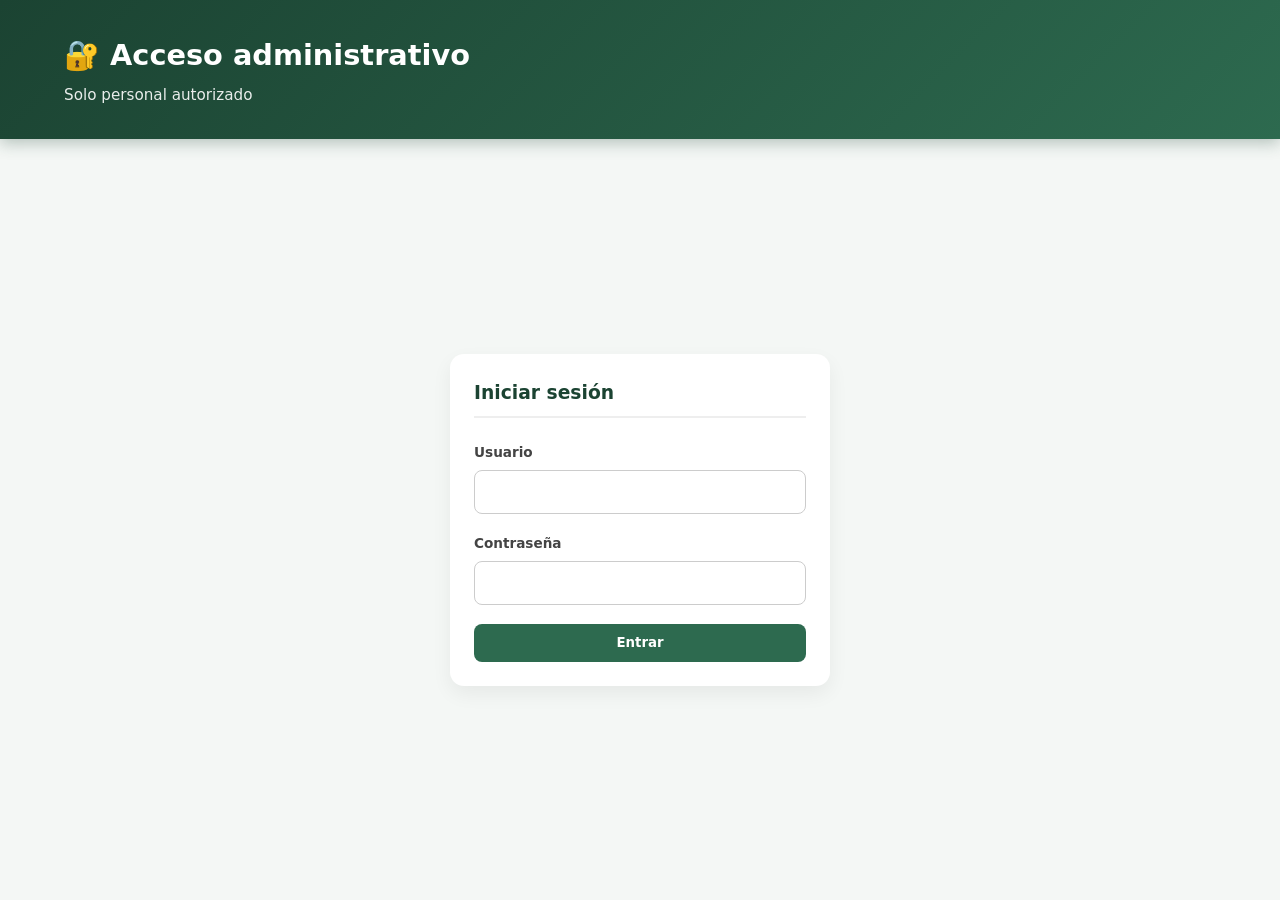
==== admin.html @ f56336c7 "feat(admin): agregar login y panel CRUD conectados a la API login.html/login.js autentican contra ap" ====
<!DOCTYPE html>
<html lang="es">
<head>
    <meta charset="UTF-8">
    <meta name="viewport" content="width=device-width, initial-scale=1.0">
    <title>Panel CRUD | Frescos del Día</title>
    <link rel="stylesheet" href="css/estilos.css">
</head>
<body>

    <header class="header-principal header-admin">
        <div>
            <h1>⚙️ Panel de Control de Perecederos</h1>
            <p>Gestión de lotes, stock y control de fechas de caducidad</p>
        </div>
        <button id="btn-logout" class="btn btn-peligro">Cerrar Sesión</button>
    </header>

    <main class="contenedor layout-admin">

        <aside class="panel-card">
            <h3 id="titulo-form">➕ Registrar Producto</h3>
            <div id="error-form" class="mensaje-error" hidden></div>

            <form id="form-producto">
                <input type="hidden" id="producto-id">

                <div class="grupo-form">
                    <label for="nombre">Nombre del Producto</label>
                    <input type="text" id="nombre" maxlength="100" required placeholder="Ej: Leche Entera 1L">
                </div>

                <div class="grupo-form">
                    <label for="categoria">Categoría</label>
                    <select id="categoria" required>
                        <option value="Lácteos">Lácteos</option>
                        <option value="Cárnicos">Cárnicos</option>
                        <option value="Frutas y Verduras">Frutas y Verduras</option>
                        <option value="Panadería">Panadería</option>
                    </select>
                </div>

                <div class="grupo-form">
                    <label for="lote">Código de Lote</label>
                    <input type="text" id="lote" maxlength="30" required placeholder="Ej: LT-2026-05">
                </div>

                <div class="fila-form">
                    <div class="grupo-form">
                        <label for="precio">Precio Unitario ($)</label>
                        <input type="number" step="100" min="0" id="precio" required>
                    </div>
                    <div class="grupo-form">
                        <label for="stock">Stock Actual</label>
                        <input type="number" min="0" id="stock" required>
                    </div>
                </div>

                <div class="grupo-form">
                    <label for="fecha_vencimiento">Fecha de Vencimiento</label>
                    <input type="date" id="fecha_vencimiento" required>
                </div>

                <div class="grupo-form">
                    <label for="imagen_url">URL de Imagen (Opcional)</label>
                    <input type="url" id="imagen_url" placeholder="https://ejemplo.com/img.jpg">
                </div>

                <button type="submit" class="btn btn-primario">💾 Guardar Registro</button>
                <button type="button" class="btn btn-secundario" id="btn-cancelar" hidden>❌ Cancelar Edición</button>
            </form>
        </aside>

        <section class="panel-card tabla-contenedor">
            <h3>📋 Inventario General en Base de Datos</h3>
            <table>
                <thead>
                    <tr>
                        <th>Producto</th>
                        <th>Categoría / Lote</th>
                        <th>Precio</th>
                        <th>Stock</th>
                        <th>Vencimiento</th>
                        <th>Estado</th>
                        <th>Acciones</th>
                    </tr>
                </thead>
                <tbody id="tabla-admin"></tbody>
            </table>
        </section>

    </main>

    <script src="js/admin.js"></script>
</body>
</html>
---- css/estilos.css ----
/* =========================================
   VARIABLES Y CONFIGURACIÓN BASE (CSS3)
   ========================================= */
:root {
    --verde-primario: #1b4332;
    --verde-secundario: #2d6a4f;
    --verde-acento: #40916c;
    --fondo-claro: #f4f7f5;
    --blanco: #ffffff;
    --texto-oscuro: #1c2526;
    --texto-claro: #666666;
    --peligro: #d90429;
    --alerta: #f77f00;
    --exito: #2b9348;
    --sombra-suave: 0 8px 20px rgba(0, 0, 0, 0.06);
    --sombra-fuerte: 0 15px 30px rgba(0, 0, 0, 0.12);
    --radio-borde: 14px;
    --transicion: all 0.3s cubic-bezier(0.25, 0.8, 0.25, 1);
}

* {
    box-sizing: border-box;
    margin: 0;
    padding: 0;
    font-family: 'Segoe UI', system-ui, -apple-system, sans-serif;
}

body {
    background-color: var(--fondo-claro);
    color: var(--texto-oscuro);
    line-height: 1.6;
    min-height: 100vh;
    display: flex;
    flex-direction: column;
}

/* =========================================
   CABECERA
   ========================================= */
.header-principal {
    background: linear-gradient(135deg, var(--verde-primario), var(--verde-secundario));
    color: var(--blanco);
    padding: 2rem 5%;
    box-shadow: 0 4px 15px rgba(27, 67, 50, 0.3);
    position: sticky;
    top: 0;
    z-index: 100;
}

.header-principal h1 {
    font-size: 1.8rem;
    margin-bottom: 0.3rem;
}

.header-principal p {
    font-size: 0.95rem;
    opacity: 0.9;
}

/* =========================================
   CONTENEDOR Y FILTROS
   ========================================= */
.contenedor {
    max-width: 1280px;
    margin: 2rem auto;
    padding: 0 1.5rem;
    flex-grow: 1;
    width: 100%;
}

.barra-filtros {
    display: flex;
    gap: 1.2rem;
    margin-bottom: 2.5rem;
    flex-wrap: wrap;
    background: var(--blanco);
    padding: 1.5rem;
    border-radius: var(--radio-borde);
    box-shadow: var(--sombra-suave);
}

.grupo-filtro {
    flex: 1;
    min-width: 250px;
    display: flex;
    flex-direction: column;
    gap: 0.5rem;
}

.grupo-filtro label {
    font-size: 0.85rem;
    font-weight: 600;
    color: var(--texto-claro);
    text-transform: uppercase;
    letter-spacing: 0.5px;
}

.barra-filtros input,
.barra-filtros select {
    width: 100%;
    padding: 0.85rem 1.2rem;
    border: 2px solid #e9ecef;
    border-radius: 10px;
    font-size: 1rem;
    outline: none;
    transition: var(--transicion);
    color: var(--texto-oscuro);
    background-color: #f8f9fa;
}

.barra-filtros input:focus,
.barra-filtros select:focus {
    border-color: var(--verde-acento);
    background-color: var(--blanco);
    box-shadow: 0 0 0 4px rgba(64, 145, 108, 0.15);
}

/* =========================================
   GRID DE PRODUCTOS Y TARJETAS
   ========================================= */
.grid-productos {
    display: grid;
    grid-template-columns: repeat(auto-fill, minmax(280px, 1fr));
    gap: 2rem;
}

.tarjeta-producto {
    background: var(--blanco);
    border-radius: var(--radio-borde);
    overflow: hidden;
    box-shadow: var(--sombra-suave);
    transition: var(--transicion);
    display: flex;
    flex-direction: column;
    position: relative;
    border: 1px solid #f0f0f0;
}

.tarjeta-producto:hover {
    transform: translateY(-8px);
    box-shadow: var(--sombra-fuerte);
}

.tarjeta-img-contenedor {
    width: 100%;
    height: 200px;
    overflow: hidden;
}

.tarjeta-img-contenedor img {
    width: 100%;
    height: 100%;
    object-fit: cover;
    transition: transform 0.5s ease;
}

.tarjeta-producto:hover .tarjeta-img-contenedor img {
    transform: scale(1.05);
}

.tarjeta-cuerpo {
    padding: 1.5rem;
    display: flex;
    flex-direction: column;
    flex-grow: 1;
    justify-content: space-between;
}

.categoria-label {
    font-size: 0.75rem;
    color: var(--texto-claro);
    text-transform: uppercase;
    font-weight: 700;
    letter-spacing: 1px;
    margin-bottom: 0.5rem;
    display: block;
}

.tarjeta-titulo {
    font-size: 1.2rem;
    margin-bottom: 0.5rem;
    line-height: 1.3;
}

.tarjeta-detalles {
    font-size: 0.85rem;
    color: var(--texto-claro);
    margin-bottom: 1rem;
}

.precio-contenedor {
    display: flex;
    justify-content: space-between;
    align-items: flex-end;
    margin-top: auto;
    padding-top: 1rem;
    border-top: 1px solid #eee;
}

.precio {
    font-size: 1.6rem;
    font-weight: 800;
    color: var(--verde-secundario);
}

.stock {
    font-size: 0.85rem;
    font-weight: 600;
    background: #f0f0f0;
    padding: 0.3rem 0.6rem;
    border-radius: 6px;
}

/* =========================================
   BADGES Y ANIMACIONES
   ========================================= */
.badge-contenedor {
    position: absolute;
    top: 1rem;
    right: 1rem;
    z-index: 10;
}

.badge {
    padding: 0.4rem 0.8rem;
    border-radius: 20px;
    font-size: 0.75rem;
    font-weight: 700;
    text-transform: uppercase;
    box-shadow: 0 4px 6px rgba(0, 0, 0, 0.1);
    backdrop-filter: blur(4px);
}

.badge-fresco {
    background: rgba(216, 243, 220, 0.95);
    color: var(--exito);
    border: 1px solid #b7e4c7;
}

.badge-alerta {
    background: rgba(255, 237, 216, 0.95);
    color: var(--alerta);
    border: 1px solid #ffd166;
    animation: pulso 2s infinite;
}

@keyframes pulso {
    0% { transform: scale(1); box-shadow: 0 0 0 0 rgba(247, 127, 0, 0.4); }
    70% { transform: scale(1.05); box-shadow: 0 0 0 6px rgba(247, 127, 0, 0); }
    100% { transform: scale(1); box-shadow: 0 0 0 0 rgba(247, 127, 0, 0); }
}

.estado-vacio {
    grid-column: 1 / -1;
    text-align: center;
    padding: 3rem;
    background: var(--blanco);
    border-radius: var(--radio-borde);
    color: var(--texto-claro);
    font-size: 1.1rem;
}

/* =========================================
   PANEL ADMINISTRATIVO Y LOGIN
   ========================================= */
.header-admin {
    display: flex;
    justify-content: space-between;
    align-items: center;
    gap: 1rem;
    flex-wrap: wrap;
}

.layout-admin {
    display: grid;
    grid-template-columns: 350px 1fr;
    gap: 2rem;
    align-items: start;
}

@media (max-width: 1024px) {
    .layout-admin { grid-template-columns: 1fr; }
}

.panel-card {
    background: var(--blanco);
    padding: 1.5rem;
    border-radius: var(--radio-borde);
    box-shadow: var(--sombra-suave);
}

.panel-card h3 {
    margin-bottom: 1.5rem;
    color: var(--verde-primario);
    border-bottom: 2px solid #eee;
    padding-bottom: 0.5rem;
}

.grupo-form { margin-bottom: 1.2rem; }

.grupo-form label {
    display: block;
    font-size: 0.85rem;
    font-weight: 600;
    margin-bottom: 0.4rem;
    color: #444;
}

.grupo-form input,
.grupo-form select {
    width: 100%;
    padding: 0.75rem;
    border: 1px solid #ccc;
    border-radius: 8px;
    font-size: 0.95rem;
    transition: var(--transicion);
}

.grupo-form input:focus,
.grupo-form select:focus {
    border-color: var(--verde-secundario);
    outline: none;
    box-shadow: 0 0 0 3px rgba(45, 106, 79, 0.15);
}

.fila-form { display: flex; gap: 1rem; }
.fila-form .grupo-form { flex: 1; }

.btn {
    padding: 0.7rem 1.2rem;
    border: none;
    border-radius: 8px;
    font-weight: 600;
    cursor: pointer;
    transition: var(--transicion);
    display: inline-flex;
    align-items: center;
    justify-content: center;
    gap: 0.5rem;
}

.btn-primario { background: var(--verde-secundario); color: var(--blanco); width: 100%; }
.btn-primario:hover { background: var(--verde-primario); }
.btn-secundario { background: #e9ecef; color: var(--texto-oscuro); width: 100%; margin-top: 0.5rem; }
.btn-secundario:hover { background: #dee2e6; }
.btn-peligro { background: var(--peligro); color: var(--blanco); }
.btn-peligro:hover { background: #b00020; }
.btn-accion { padding: 0.4rem 0.8rem; font-size: 0.85rem; border-radius: 6px; margin: 0.2rem; }
.btn-editar { background: var(--alerta); color: var(--blanco); }

.tabla-contenedor { overflow-x: auto; }

table { width: 100%; border-collapse: collapse; margin-top: 1rem; }

th, td {
    padding: 1rem;
    text-align: left;
    border-bottom: 1px solid #eee;
    font-size: 0.9rem;
}

th {
    background-color: #f8f9fa;
    font-weight: 700;
    border-bottom: 2px solid #dee2e6;
    white-space: nowrap;
}

tr:hover { background-color: #fcfcfc; }

.celda-producto { display: flex; align-items: center; }

.img-miniatura {
    width: 40px;
    height: 40px;
    border-radius: 6px;
    object-fit: cover;
    margin-right: 10px;
}

.badge-tabla {
    padding: 0.35rem 0.75rem;
    border-radius: 50px;
    font-size: 0.75rem;
    font-weight: 700;
    text-transform: uppercase;
    display: inline-block;
}

.badge-tabla.fresco { background: #d8f3dc; color: var(--exito); }
.badge-tabla.alerta { background: #ffedd8; color: var(--alerta); }
.badge-tabla.vencido { background: #ffe5ec; color: var(--peligro); }
.badge-tabla.agotado { background: #e9ecef; color: #6c757d; }

.mensaje-error {
    background: #ffe5ec;
    color: var(--peligro);
    padding: 0.75rem 1rem;
    border-radius: 8px;
    margin-bottom: 1rem;
    font-size: 0.9rem;
}

.login-contenedor {
    flex-grow: 1;
    display: flex;
    align-items: center;
    justify-content: center;
    padding: 1.5rem;
}

.login-card { width: 100%; max-width: 380px; }

[hidden] { display: none !important; }
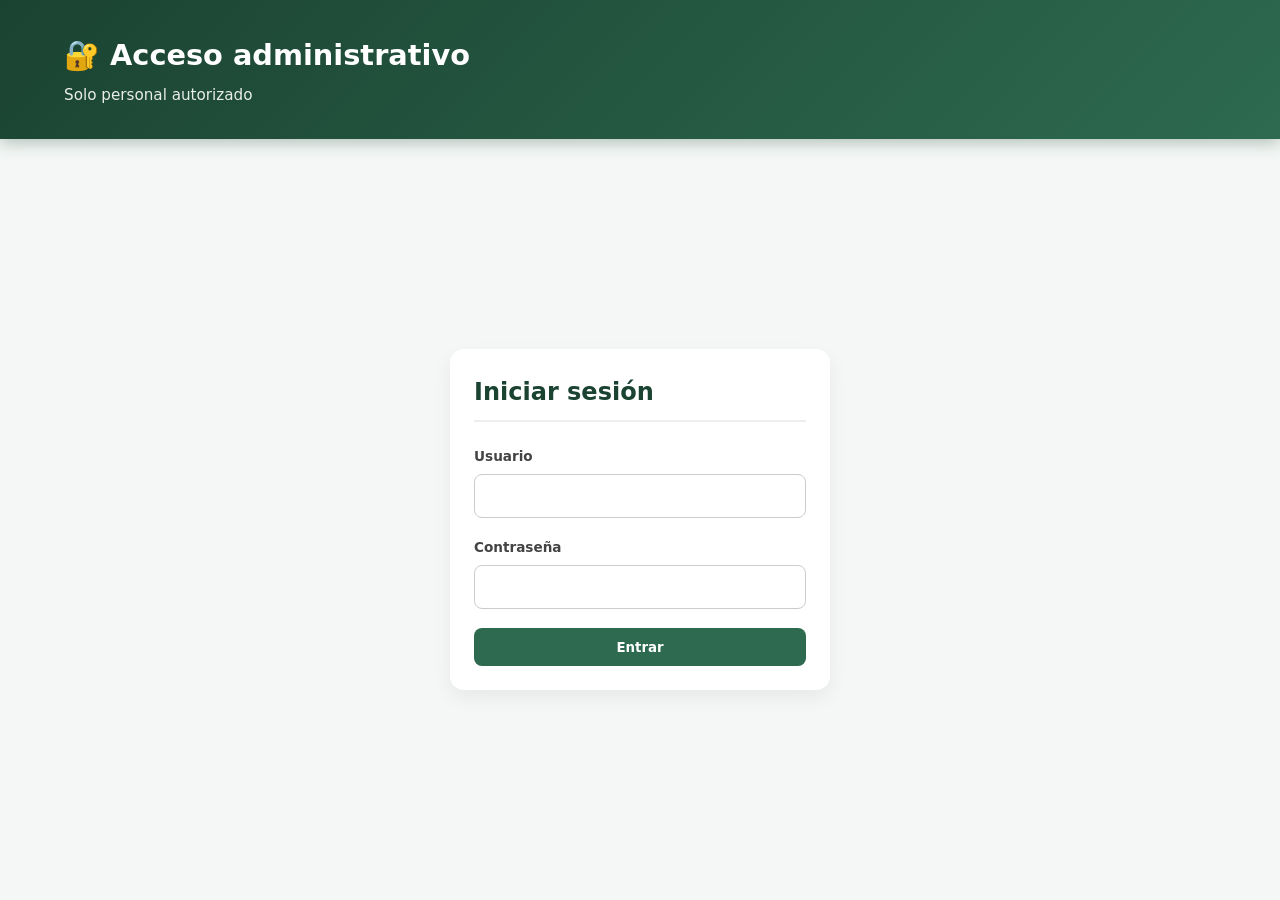
==== commit c6474f1a: "refactor: ordenar el codigo y quitar comentarios innecesarios - PHP: productos.php y auth.php dividi" ====
--- a/admin.html
+++ b/admin.html
@@ -19,7 +19,7 @@
     <main class="contenedor layout-admin">
 
         <aside class="panel-card">
-            <h3 id="titulo-form">➕ Registrar Producto</h3>
+            <h2 id="titulo-form">➕ Registrar Producto</h2>
             <div id="error-form" class="mensaje-error" hidden></div>
 
             <form id="form-producto">
@@ -72,17 +72,17 @@
         </aside>
 
         <section class="panel-card tabla-contenedor">
-            <h3>📋 Inventario General en Base de Datos</h3>
-            <table>
+            <h2 id="titulo-tabla">📋 Inventario General en Base de Datos</h2>
+            <table aria-labelledby="titulo-tabla">
                 <thead>
                     <tr>
-                        <th>Producto</th>
-                        <th>Categoría / Lote</th>
-                        <th>Precio</th>
-                        <th>Stock</th>
-                        <th>Vencimiento</th>
-                        <th>Estado</th>
-                        <th>Acciones</th>
+                        <th scope="col">Producto</th>
+                        <th scope="col">Categoría / Lote</th>
+                        <th scope="col">Precio</th>
+                        <th scope="col">Stock</th>
+                        <th scope="col">Vencimiento</th>
+                        <th scope="col">Estado</th>
+                        <th scope="col">Acciones</th>
                     </tr>
                 </thead>
                 <tbody id="tabla-admin"></tbody>
@@ -91,6 +91,7 @@
 
     </main>
 
+    <script src="js/utilidades.js"></script>
     <script src="js/admin.js"></script>
 </body>
 </html>
--- a/css/estilos.css
+++ b/css/estilos.css
@@ -1,6 +1,3 @@
-/* =========================================
-   VARIABLES Y CONFIGURACIÓN BASE (CSS3)
-   ========================================= */
 :root {
     --verde-primario: #1b4332;
     --verde-secundario: #2d6a4f;
@@ -34,9 +31,6 @@
     flex-direction: column;
 }
 
-/* =========================================
-   CABECERA
-   ========================================= */
 .header-principal {
     background: linear-gradient(135deg, var(--verde-primario), var(--verde-secundario));
     color: var(--blanco);
@@ -57,9 +51,6 @@
     opacity: 0.9;
 }
 
-/* =========================================
-   CONTENEDOR Y FILTROS
-   ========================================= */
 .contenedor {
     max-width: 1280px;
     margin: 2rem auto;
@@ -115,9 +106,6 @@
     box-shadow: 0 0 0 4px rgba(64, 145, 108, 0.15);
 }
 
-/* =========================================
-   GRID DE PRODUCTOS Y TARJETAS
-   ========================================= */
 .grid-productos {
     display: grid;
     grid-template-columns: repeat(auto-fill, minmax(280px, 1fr));
@@ -211,9 +199,6 @@
     border-radius: 6px;
 }
 
-/* =========================================
-   BADGES Y ANIMACIONES
-   ========================================= */
 .badge-contenedor {
     position: absolute;
     top: 1rem;
@@ -260,9 +245,6 @@
     font-size: 1.1rem;
 }
 
-/* =========================================
-   PANEL ADMINISTRATIVO Y LOGIN
-   ========================================= */
 .header-admin {
     display: flex;
     justify-content: space-between;
@@ -289,7 +271,7 @@
     box-shadow: var(--sombra-suave);
 }
 
-.panel-card h3 {
+.panel-card h2 {
     margin-bottom: 1.5rem;
     color: var(--verde-primario);
     border-bottom: 2px solid #eee;
@@ -412,3 +394,8 @@
 .login-card { width: 100%; max-width: 380px; }
 
 [hidden] { display: none !important; }
+
+.sin-datos { text-align: center; padding: 2rem; }
+.detalle-lote { color: var(--texto-claro); }
+.precio-tabla { font-weight: 600; color: var(--verde-primario); }
+.stock-agotado { color: var(--peligro); }
